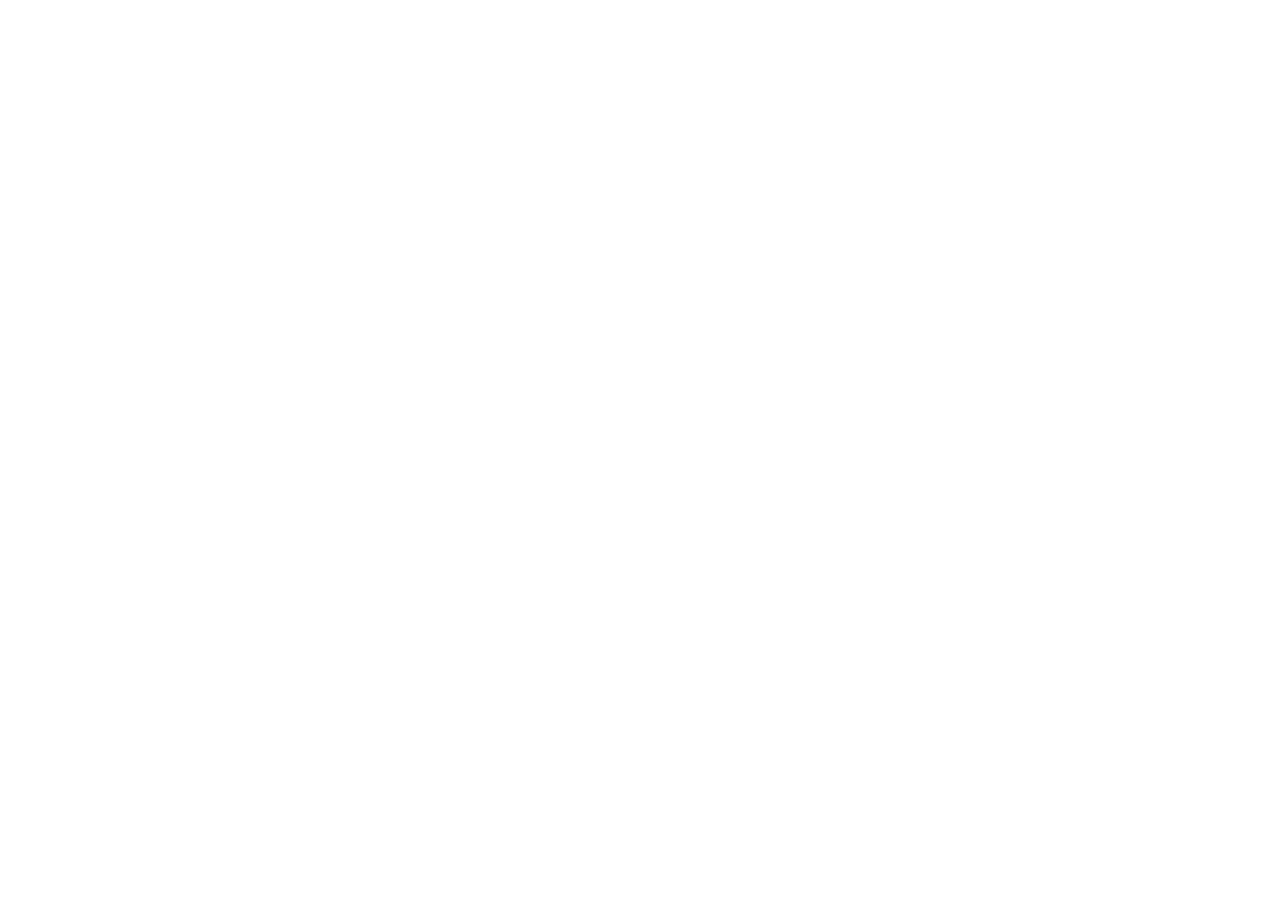
==== index.html @ 52c2f3d5 "first commit" ====
<!DOCTYPE html>
<html lang="en">
<head>
    <meta charset="UTF-8">
    <meta name="viewport" content="width=device-width, initial-scale=1.0">
    <title>Document</title>
</head>
<body>
    
</body>
</html>
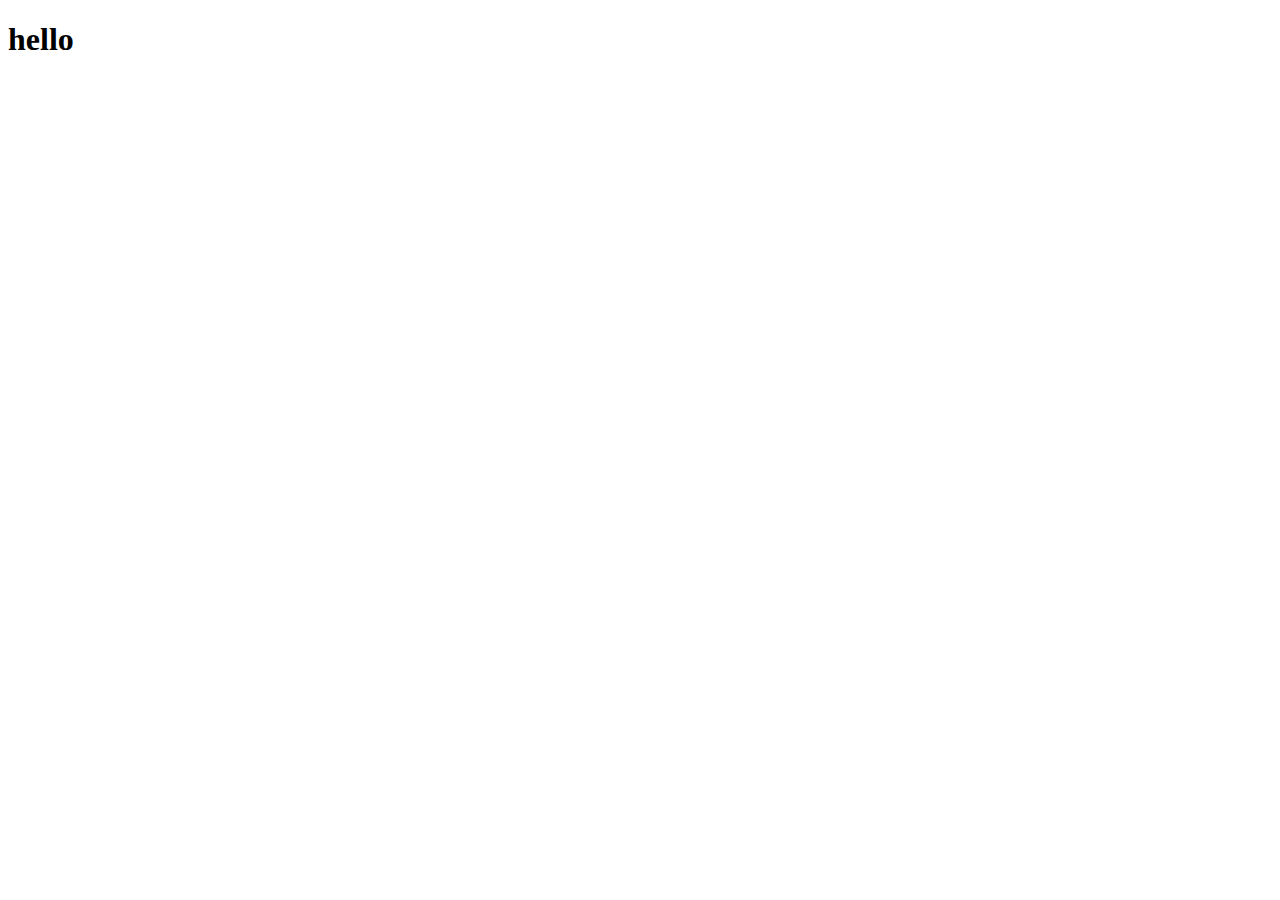
==== commit ecf667a6: "h1" ====
--- a/index.html
+++ b/index.html
@@ -6,6 +6,6 @@
     <title>Document</title>
 </head>
 <body>
-    
+ <h1>hello</h1>   
 </body>
 </html>
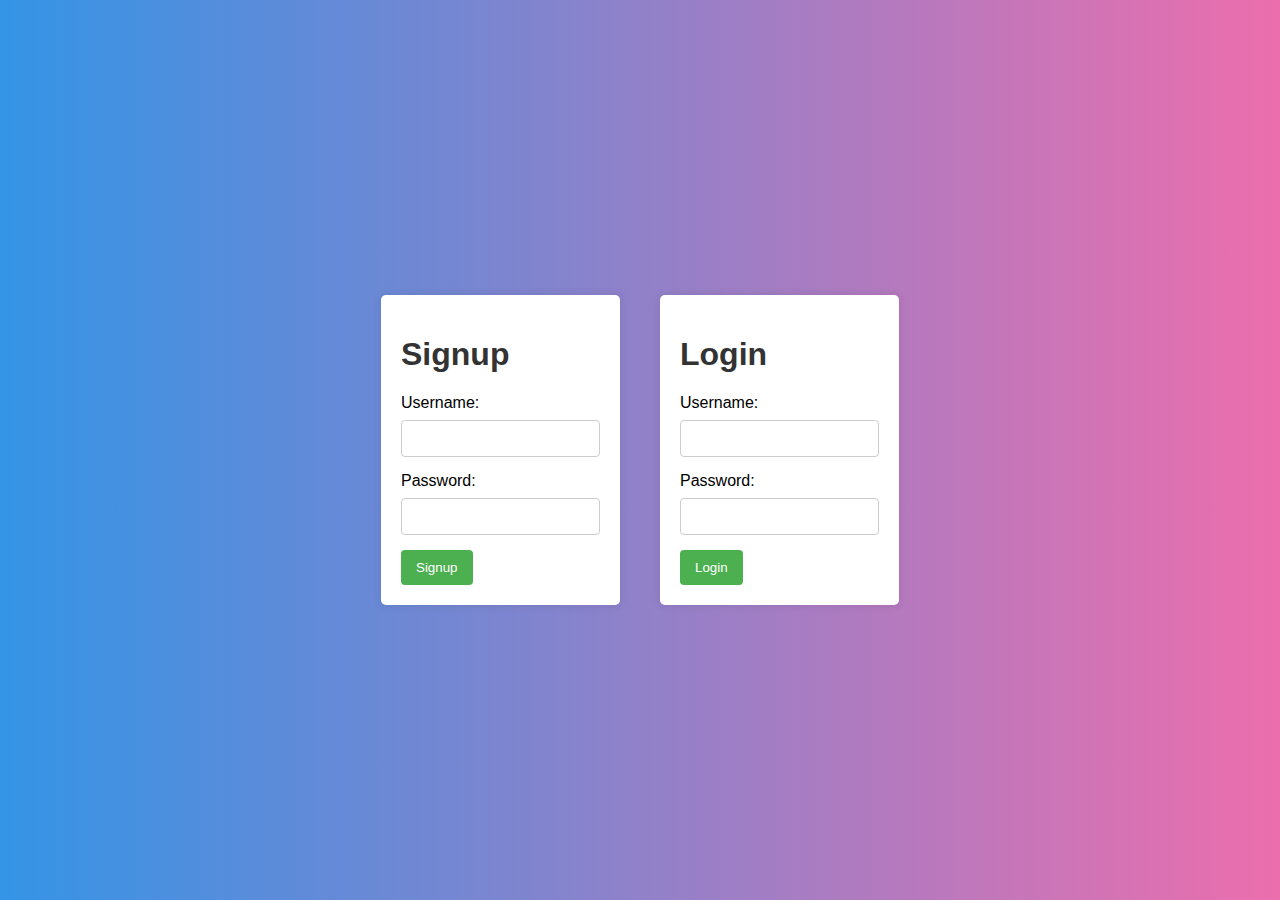
==== commit 5311254d: "second commit" ====
--- a/index.html
+++ b/index.html
@@ -1,11 +1,40 @@
 <!DOCTYPE html>
 <html lang="en">
 <head>
-    <meta charset="UTF-8">
-    <meta name="viewport" content="width=device-width, initial-scale=1.0">
-    <title>Document</title>
+  <meta charset="UTF-8">
+  <meta name="viewport" content="width=device-width, initial-scale=1.0">
+  <title>Signup/Login Example</title>
+  <link rel="stylesheet" href="style.css">
 </head>
 <body>
- <h1>hello</h1>   
+
+  <div class="container">
+    <div class="box">
+      <h1>Signup</h1>
+      <form id="signupForm">
+        <label for="signupUsername">Username:</label>
+        <input type="text" id="signupUsername" required>
+        <br>
+        <label for="signupPassword">Password:</label>
+        <input type="password" id="signupPassword" required>
+        <br>
+        <button type="button" onclick="signup()">Signup</button>
+      </form>
+    </div>
+
+    <div class="box">
+      <h1>Login</h1>
+      <form id="loginForm">
+        <label for="loginUsername">Username:</label>
+        <input type="text" id="loginUsername" required>
+        <br>
+        <label for="loginPassword">Password:</label>
+        <input type="password" id="loginPassword" required>
+        <br>
+        <button type="button" onclick="login()">Login</button>
+      </form>
+    </div>
+  </div>
+<script src="index.js"></script>
 </body>
-</html>
+</html>--- a/style.css
+++ b/style.css
@@ -0,0 +1,73 @@
+body {
+    font-family: 'Arial', sans-serif;
+    background: linear-gradient(to right, #3494e6, #ec6ead);
+    margin: 0;
+    padding: 0;
+    display: flex;
+    align-items: center;
+    justify-content: center;
+    height: 100vh;
+  }
+  
+  .container {
+    display: flex;
+  }
+  
+  .box {
+    max-width: 400px;
+    margin: 0 20px;
+    padding: 20px;
+    background-color: #fff;
+    box-shadow: 0 0 10px rgba(0, 0, 0, 0.1);
+    border-radius: 5px;
+    box-sizing: border-box;
+  }
+  
+  h1, h2, h3 {
+    color: #333;
+  }
+  
+  label {
+    display: block;
+    margin-bottom: 8px;
+  }
+  
+  input {
+    width: 100%;
+    padding: 10px;
+    margin-bottom: 15px;
+    box-sizing: border-box;
+    border: 1px solid #ccc;
+    border-radius: 4px;
+  }
+  
+  button {
+    background-color: #4caf50;
+    color: #fff;
+    padding: 10px 15px;
+    border: none;
+    border-radius: 4px;
+    cursor: pointer;
+  }
+  
+  button:hover {
+    background-color: #45a049;
+  }
+  
+  form {
+    margin-top: 20px;
+  }
+  
+  /* Add more styles as needed */
+  
+  /* Responsive Styles */
+  @media screen and (max-width: 600px) {
+    .container {
+      flex-direction: column;
+      align-items: center;
+    }
+  
+    .box {
+      margin: 0 0 20px 0;
+    }
+  }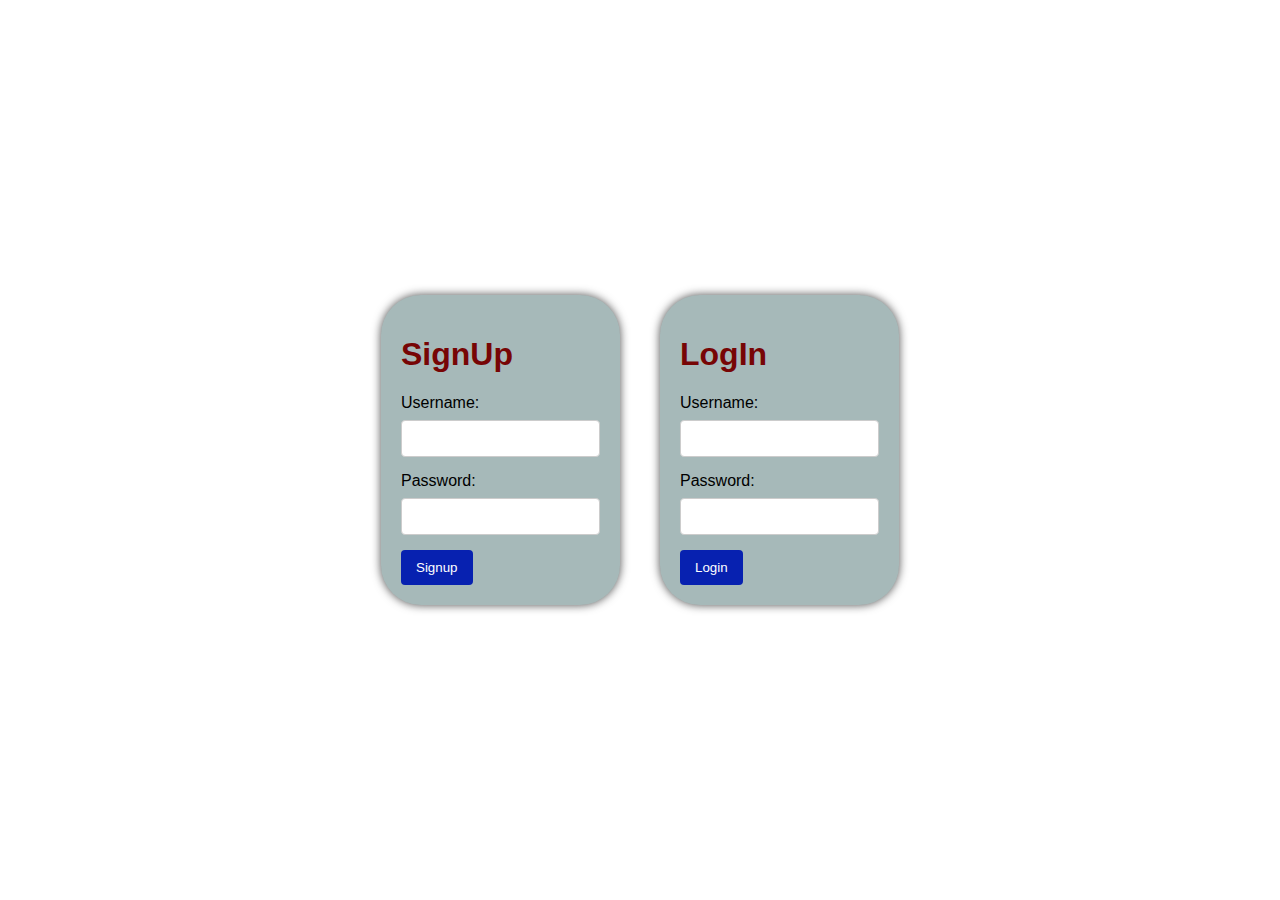
==== commit 2cbce4d4: "some modifications" ====
--- a/index.html
+++ b/index.html
@@ -10,7 +10,7 @@
 
   <div class="container">
     <div class="box">
-      <h1>Signup</h1>
+      <h1>SignUp</h1>
       <form id="signupForm">
         <label for="signupUsername">Username:</label>
         <input type="text" id="signupUsername" required>
@@ -23,7 +23,7 @@
     </div>
 
     <div class="box">
-      <h1>Login</h1>
+      <h1>LogIn</h1>
       <form id="loginForm">
         <label for="loginUsername">Username:</label>
         <input type="text" id="loginUsername" required>
@@ -37,4 +37,4 @@
   </div>
 <script src="index.js"></script>
 </body>
-</html>+</html>
--- a/style.css
+++ b/style.css
@@ -1,6 +1,7 @@
 body {
     font-family: 'Arial', sans-serif;
-    background: linear-gradient(to right, #3494e6, #ec6ead);
+    background: url('https://images.pexels.com/photos/278918/pexels-photo-278918.jpeg?auto=compress&cs=tinysrgb&w=1260&h=750&dpr=1');
+    background-size: cover;
     margin: 0;
     padding: 0;
     display: flex;
@@ -17,14 +18,14 @@
     max-width: 400px;
     margin: 0 20px;
     padding: 20px;
-    background-color: #fff;
-    box-shadow: 0 0 10px rgba(0, 0, 0, 0.1);
-    border-radius: 5px;
+    background-color:  #a6b9b9;
+    box-shadow: 0 0 10px rgba(0, 0, 0, 0.7);
+    border-radius: 40px;
     box-sizing: border-box;
   }
   
   h1, h2, h3 {
-    color: #333;
+    color: #770505;
   }
   
   label {
@@ -42,7 +43,7 @@
   }
   
   button {
-    background-color: #4caf50;
+    background-color: #0721b0;
     color: #fff;
     padding: 10px 15px;
     border: none;
@@ -51,7 +52,7 @@
   }
   
   button:hover {
-    background-color: #45a049;
+    background-color: #5120f3;
   }
   
   form {
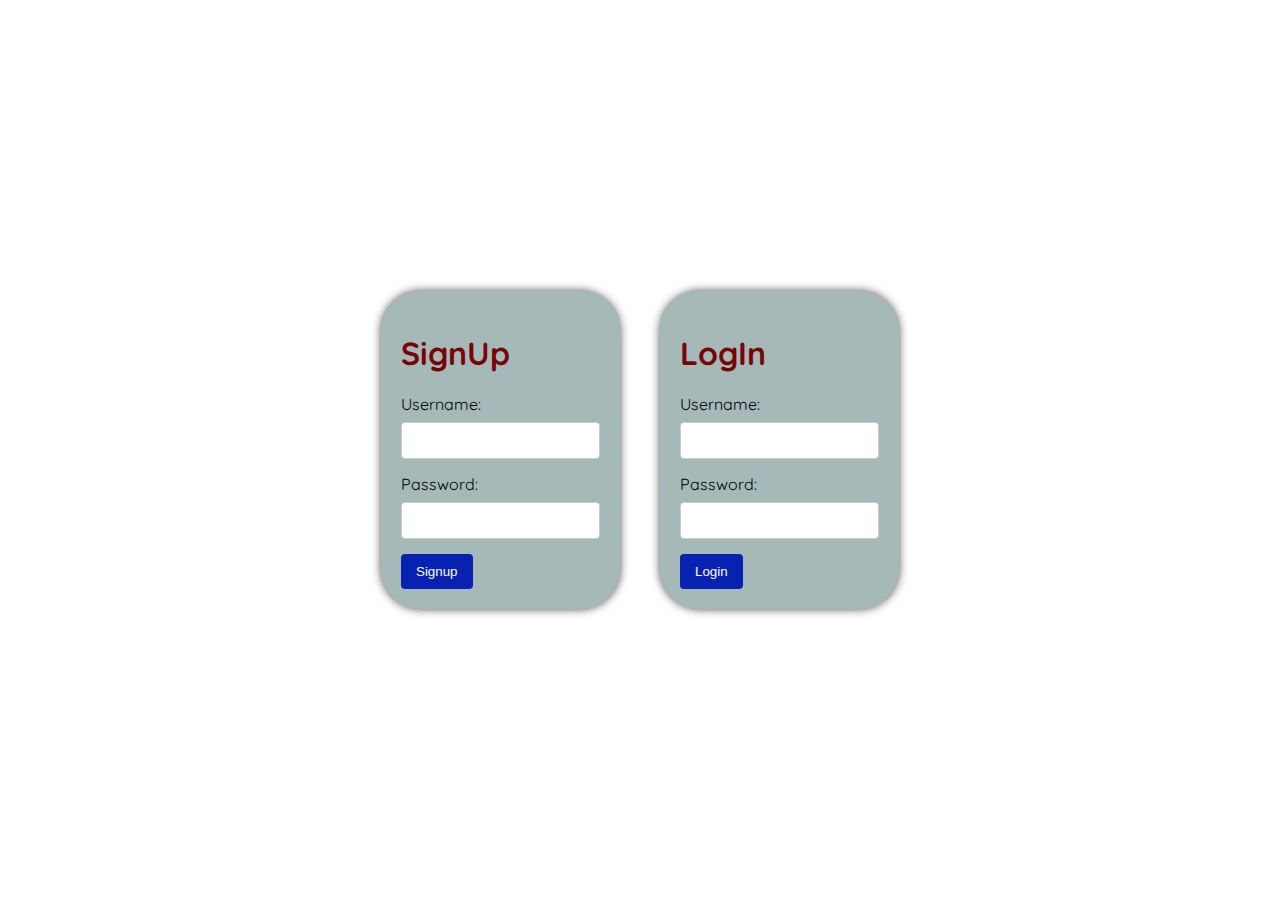
==== commit a3714329: "ok" ====
--- a/index.html
+++ b/index.html
@@ -35,6 +35,6 @@
       </form>
     </div>
   </div>
-<script src="index.js"></script>
+<script src="main.js"></script>
 </body>
 </html>
--- a/style.css
+++ b/style.css
@@ -1,3 +1,5 @@
+
+  @import url('https://fonts.googleapis.com/css2?family=Dosis:wght@500&family=Quicksand:wght@300;400;500;600;700&display=swap');
 body {
     font-family: 'Arial', sans-serif;
     background: url('https://images.pexels.com/photos/278918/pexels-photo-278918.jpeg?auto=compress&cs=tinysrgb&w=1260&h=750&dpr=1');
@@ -22,6 +24,8 @@
     box-shadow: 0 0 10px rgba(0, 0, 0, 0.7);
     border-radius: 40px;
     box-sizing: border-box;
+    font-family: 'Dosis', sans-serif;
+    font-family: 'Quicksand', sans-serif;
   }
   
   h1, h2, h3 {
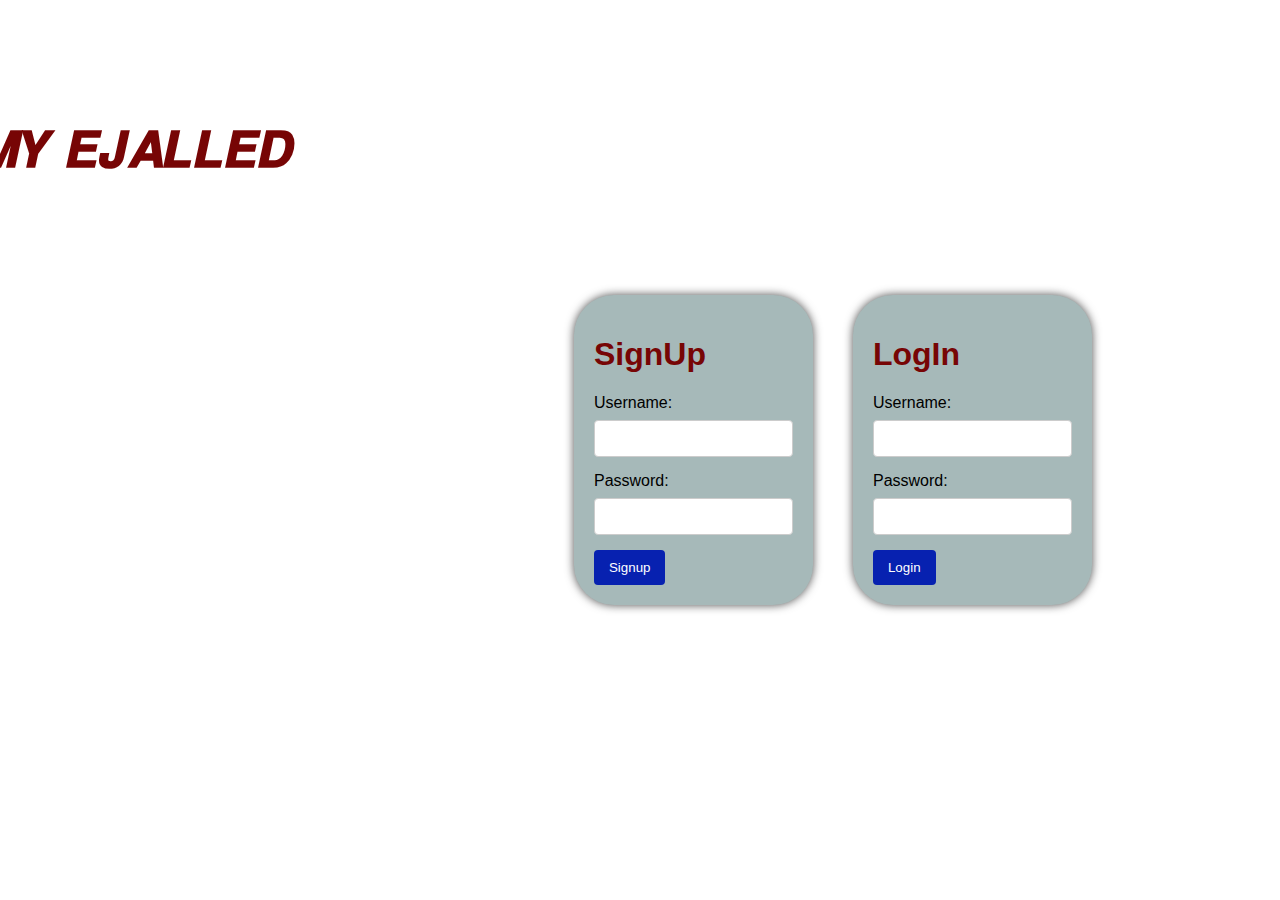
==== commit ee55618e: "fourth commit" ====
--- a/index.html
+++ b/index.html
@@ -7,7 +7,7 @@
   <link rel="stylesheet" href="style.css">
 </head>
 <body>
-
+  <H1 id="name">𝑨𝑨𝑴𝒀 𝑬𝑱𝑨𝑳𝑳𝑬𝑫</H1>
   <div class="container">
     <div class="box">
       <h1>SignUp</h1>
@@ -31,7 +31,7 @@
         <label for="loginPassword">Password:</label>
         <input type="password" id="loginPassword" required>
         <br>
-        <button type="button" onclick="login()">Login</button>
+        <button type="button" onclick="login()" href="game.html" >Login</button>
       </form>
     </div>
   </div>
--- a/style.css
+++ b/style.css
@@ -1,5 +1,3 @@
-
-  @import url('https://fonts.googleapis.com/css2?family=Dosis:wght@500&family=Quicksand:wght@300;400;500;600;700&display=swap');
 body {
     font-family: 'Arial', sans-serif;
     background: url('https://images.pexels.com/photos/278918/pexels-photo-278918.jpeg?auto=compress&cs=tinysrgb&w=1260&h=750&dpr=1');
@@ -24,8 +22,6 @@
     box-shadow: 0 0 10px rgba(0, 0, 0, 0.7);
     border-radius: 40px;
     box-sizing: border-box;
-    font-family: 'Dosis', sans-serif;
-    font-family: 'Quicksand', sans-serif;
   }
   
   h1, h2, h3 {
@@ -75,4 +71,10 @@
     .box {
       margin: 0 0 20px 0;
     }
+  }
+  #name{
+   position: relative;
+   bottom: 300px;
+   left: -260px;
+   font-size: 50px;
   }